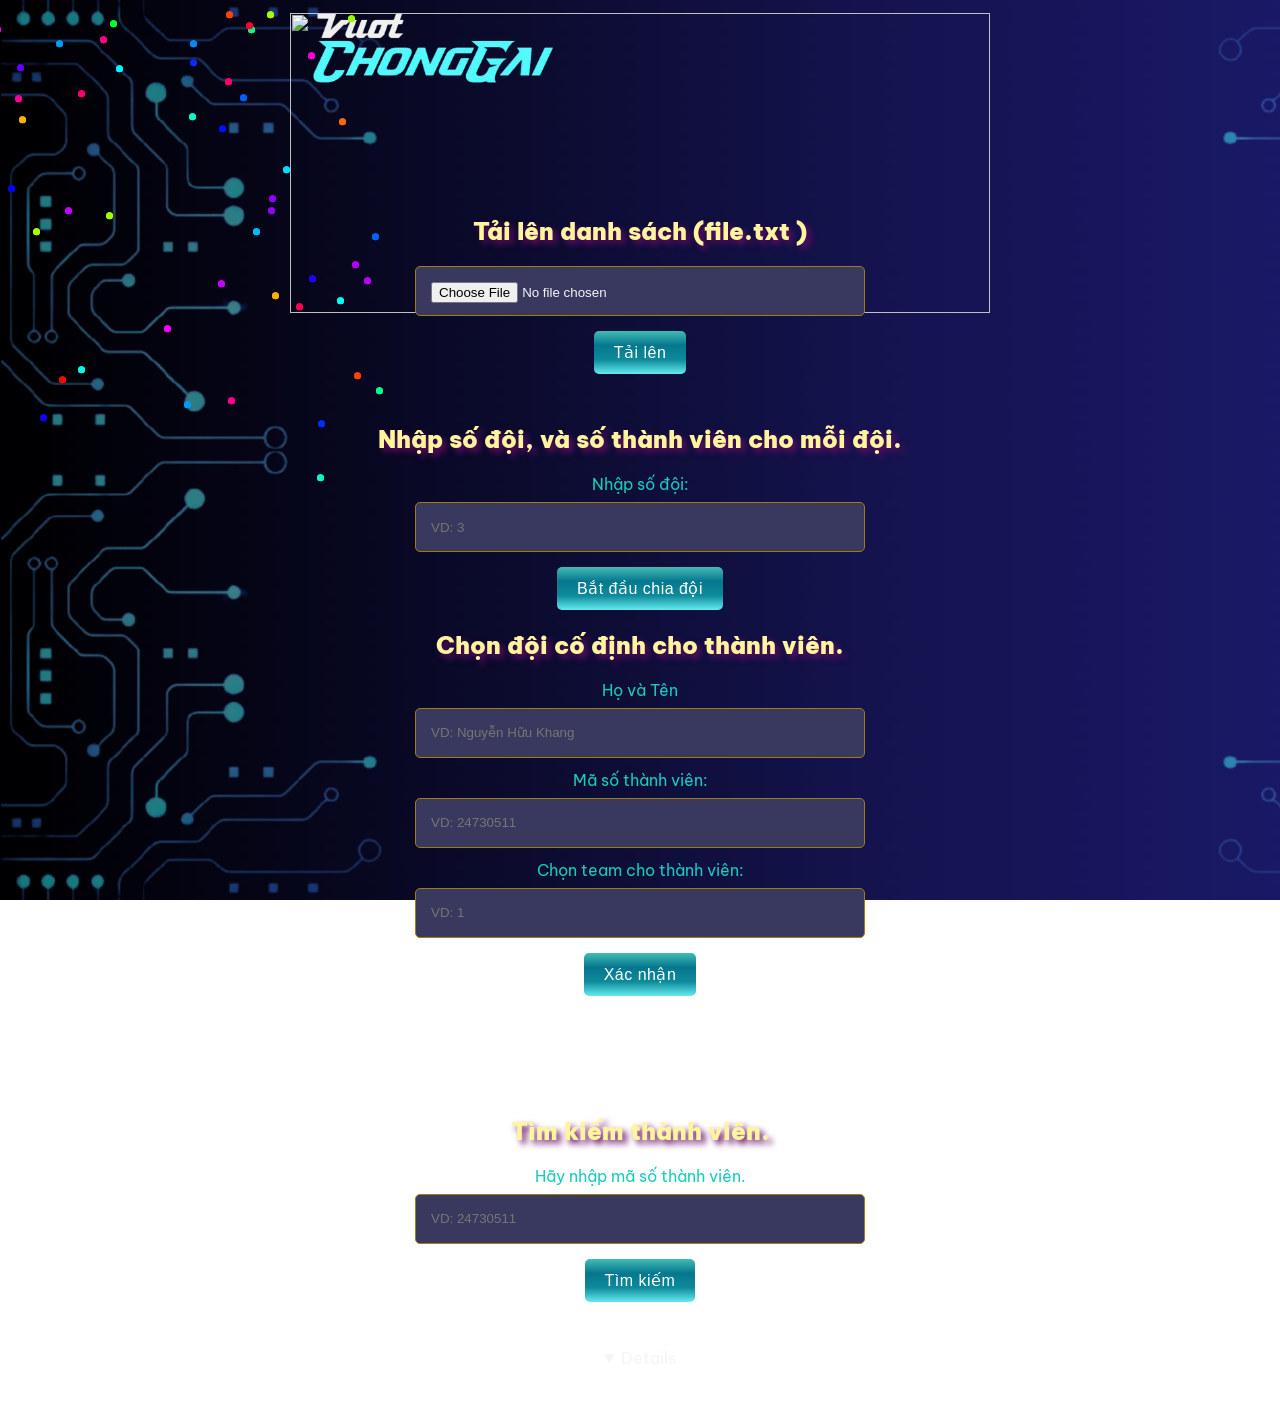
==== index.html @ ff16accd "prjFinal" ====
<!DOCTYPE html>
<html lang="en">
  <head>
    <meta charset="UTF-8" />
    <meta name="viewport" content="width=device-width, initial-scale=1.0" />
    <title>Student Team Assignment</title>
    <link rel="stylesheet" href="style.css" />
    <link rel="stylesheet" href="styles.css">
    <link rel="stylesheet" href="stylesss.css">
  </head>
  <div id="logo">
    <img
      src="/z5915434975083_1399733f3949a2d1f4ed77e11fe7ac17-removebg-preview.png"
      alt="image"
    />
  </div>

  <body>
    <div class="pyro"><div class="before"></div><div class="after"></div></div>
    <div class="container">
      <div class="chiadoi">
        <img
          src="/Remove-bg.ai_1728719531653-removebg-preview.png"
          width="700px"
          height="300px"
          alt=""
        />
      </div>
      <!-- Phần tải tệp TXT -->
      <div class="upload-section">
        <h2>Tải lên danh sách (file.txt )</h2>
        <input type="file" id="fileInput" accept=".txt" />
        <br />
        <button id="uploadButton">Tải lên</button>
      </div>

      <!-- Phần gán sinh viên mặc định -->

      <!-- Hiển thị danh sách sinh viên theo từng đội -->
      
      <div class="pyro">
        <div class="before"></div>
        <div class="after"></div>
      </div>
      <div class="assignment-section">
        <h2>Nhập số đội, và số thành viên cho mỗi đội.</h2>
        <label for="numTeams">Nhập số đội:</label>
        <input
          type="number"
          id="numTeams"
          min="1"
          required
          placeholder="VD: 3"
        />
        <div class="button1">
            <!-- <button id="assignTeamsButton">Bắt đầu random danh sách</button> -->
            <button id="randomizeTeamsButton" style="margin-left: 0px">
              Bắt đầu chia đội
            </button>
          </div>
      <div class="selection">
        <div class="default-assign-section">
          <h2>Chọn đội cố định cho thành viên.</h2>
          <label for="defaultStudentName">Họ và Tên </label>
          <input
            type="text"
            id="defaultStudentName"
            placeholder="VD: Nguyễn Hữu Khang"
          />
          <label for="defaultStudentID">Mã số thành viên:</label>
          <input type="text" id="defaultStudentID" placeholder="VD: 24730511" />
          <label for="defaultTeam">Chọn team cho thành viên:</label>
          <input type="number" id="defaultTeam" min="1" placeholder="VD: 1" />
          <br />
          <button id="assignDefaultButton">Xác nhận</button>
          <br />
        </div>
        <!-- Phần gán đội cho sinh viên -->
        <br />
          <!-- <label for="numMembers">Nhập số thành viên cho mỗi đội:</label> -->
          <!-- <input
            type="number"
            id="numMembers"
            min="1"
            required
            placeholder="VD 3" -->
          <!-- /> -->
          <br />

          
        </div>
      </div>
      <!-- Tìm kiếm sinh viên -->
      <div class="search-section">
        <h2>Tìm kiếm thành viên.</h2>
        <label for="searchID">Hãy nhập mã số thành viên.</label>
        <input type="number" id="searchID" placeholder="VD: 24730511   " />
        <br />
        <button id="searchButton">Tìm kiếm</button>
        <p id="searchResult"></p>
      </div>
      <details open>
      <div id="teamTablesContainer" class="team-section">
        <!-- Các bảng đội sẽ được thêm vào đây -->
      </div>
    </details>
    </div>
    <script>
      let students = [];
      let defaultAssignments = {}; // To store manually assigned students

      // Load TXT or CSV file and process
      document
        .getElementById("uploadButton")
        .addEventListener("click", function () {
          const fileInput = document.getElementById("fileInput");
          const file = fileInput.files[0];

          if (!file) {
            alert("Please choose a file first.");
            return;
          }

          const reader = new FileReader();
          reader.onload = function (e) {
            const content = e.target.result;
            if (file.name.endsWith(".txt")) {
              processTXT(content); // Process the TXT file content
            } else if (file.name.endsWith(".csv")) {
              processCSV(content); // Process the CSV file content
            } else {
              alert("Unsupported file type. Please upload a TXT or CSV file.");
            }
          };
          reader.readAsText(file);
        });

      // Process TXT content
      function processTXT(content) {
        const lines = content.split("\n");
        students = [];
        defaultAssignments = {};

        lines.forEach((line) => {
          const [studentID, ...fullNameParts] = line.trim().split(/\s+/);
          const studentName = fullNameParts.join(" ");

          if (studentID && studentName) {
            students.push({
              id: studentID.trim(),
              name: studentName.trim(),
              team: null,
            });
          }
        });

        displayTeams();
      }

      // Process CSV content
      function processCSV(content) {
        const rows = content.split("\n");
        students = [];
        defaultAssignments = {};

        rows.forEach((row) => {
          const [studentID, studentName] = row.split(",");
          if (studentID && studentName) {
            students.push({
              id: studentID.trim(),
              name: studentName.trim(),
              team: null,
            });
          }
        });

        displayTeams();
      }

      // Display students by team
      

      // Assign random students to teams, ensuring minimal difference in team sizes
      function assignTeams(numTeams, unassignedStudents) {
        const teamCounts = {}; // Store the number of students in each team, including default assignments
        for (let i = 1; i <= numTeams; i++) {
          teamCounts[i] = 0; // Initialize each team count to 0
        }

        // Count students already assigned to teams
        students.forEach((student) => {
          if (student.team) {
            teamCounts[student.team]++;
          }
        });

        const shuffledStudents = shuffleArray(unassignedStudents.slice());

        // Sort teams by the number of current members (ascending)
        const sortedTeams = Object.keys(teamCounts).sort(
          (a, b) => teamCounts[a] - teamCounts[b]
        );

        // Assign unassigned students to teams
        shuffledStudents.forEach((student) => {
          // Always assign to the team with the least members
          const teamNum = sortedTeams[0]; // Get the team with the least members
          student.team = parseInt(teamNum); // Assign the student to that team
          teamCounts[teamNum]++; // Increment the count for that team

          // Resort teams after each assignment to ensure balance
          sortedTeams.sort((a, b) => teamCounts[a] - teamCounts[b]);
        });

        return teamCounts; // Return the updated team counts (if needed)
      }

      // Assign students to teams on button click
    //   document
    //     .getElementById("assignTeamsButton")
    //     .addEventListener("click", function () {
    //       const numTeams = parseInt(document.getElementById("numTeams").value);
    //       const numMembers = parseInt(
    //         document.getElementById("numMembers").value
    //       );
    //       if (numTeams >= 20) {
    //         alert("Value Limit");
    //         return;
    //       }
    //       if (
    //         isNaN(numTeams) ||
    //         (numTeams < 1 && numTeams > 20) ||
    //         isNaN(numMembers) ||
    //         numMembers < 1
    //       ) {
    //         alert("Please enter valid numbers for teams and members.");
    //         return;
    //       }
    //       const unassignedStudents = students.filter(
    //         (s) => !defaultAssignments[s.id] && !s.team
    //       );

    //       if (unassignedStudents.length === 0) {
    //         alert("All students are already assigned to a team.");
    //         return;
    //       }

    //       assignTeams(numTeams, unassignedStudents);
    //       displayTeams();
    //     });

      // Assign default students to teams

      const buttonUpload = document.getElementById("assignDefaultButton");

      buttonUpload.addEventListener("click", function () {
        const studentID = document
          .getElementById("defaultStudentID")
          .value.trim();
        const studentName = document
          .getElementById("defaultStudentName")
          .value.trim();
        const teamNum = parseInt(document.getElementById("defaultTeam").value);

        if (!studentID || isNaN(teamNum) || (teamNum < 1 && teamNum > 20)) {
          alert("Vui lòng nhập đúng mã sinh viên và số nhóm.");
          return;
        }

        // Tìm sinh viên trong danh sách
        const studentIndex = students.findIndex((s) => s.id === studentID);

        if (studentIndex !== -1) {
          // Sinh viên đã tồn tại, cập nhật nhóm
          students[studentIndex].name = studentName;
          students[studentIndex].team = teamNum;
        } else {
          // Sinh viên chưa tồn tại, tạo mới
          const newStudent = {
            id: studentID,
            name: studentName,
            // Thêm các thuộc tính khác cho sinh viên mới (tên, ...)
            team: teamNum,
          };
          students.push(newStudent);
        }

        defaultAssignments[studentID] = teamNum;
        displayTeams();
        // alert(`Đã phân công ${studentID} vào Nhóm ${teamNum}.`);

        document.getElementById("defaultStudentID").value = "";
        document.getElementById("defaultTeam").value = "";
      });

      // Clear default assignments
      // const clearButton = document.getElementById("clearDefaultButton");

      // clearButton.addEventListener("click", function () {
      //   defaultAssignments = {}; // Clear all default assignments
      //   students.forEach((student) => {
      //     if (student.team && student.id in defaultAssignments) {
      //       student.team = null; // Remove team assignment for default students
      //     }
      //   });
      //   displayTeams();
      // });
      // nhap vao sinnh vien tu ben ngoai ma khong co trong danh sach sinh vien
      // Search student by MSSV
      const searchButton = document.getElementById("searchButton");

      searchButton.addEventListener("click", function () {
        const searchID = document.getElementById("searchID").value.trim();
        const student = students.find((s) => s.id === searchID);

        const searchResult = document.getElementById("searchResult");
        if (student) {
          const team = student.team ? student.team : "Unassigned";
          searchResult.textContent = `Tên sinh viên: ${student.name} | Team: ${team}`;
        } else {
          searchResult.textContent = "Student not found.";
        }
      });

      // Clear all assignments
      function clearAllAssignments() {
        students.forEach((student) => {
          student.team = null;
        });
        defaultAssignments = {};
        displayTeams();
      }

      // Re-randomize teams
      document
        .getElementById("randomizeTeamsButton")
        .addEventListener("click", function () {
          const numTeams = parseInt(document.getElementById("numTeams").value);
          if (numTeams >= 20 ) {
            alert("Bạn đã nhập quá giới hạn cho phép! Vui lòng nhập lại!");
            return;
          }
          
          // Ask if the user wants to reset all assignments
          if (
            confirm(
              "Bạn không thay đổi chứ? Bắt đầu chia đội!"
            )
          ) {
            clearAllAssignments();
          }

          const unassignedStudents = students.filter(
            (s) => !defaultAssignments[s.id] && !s.team
          );

          if (unassignedStudents.length === 0) {
            alert("Không có sinh viên, danh sách trống không thể bắt đầu!");
            return;
          }

          assignTeams(numTeams, unassignedStudents);
          displayTeams();
        });
        function displayTeams() {
        const teamTablesContainer = document.getElementById(
          "teamTablesContainer"
        );
        teamTablesContainer.innerHTML = "";

        let teams = {};

        // Group students by their teams
        students.forEach((student) => {
          const teamNum = student.team ? student.team : "Danh sách";
          if (!teams[teamNum]) {
            teams[teamNum] = [];
          }
          teams[teamNum].push(student);
        });

        // Create table for each team
        for (const teamNum in teams) {
          const teamSection = document.createElement("div");
          teamSection.classList.add("team-table");
          const teamTitle = document.createElement("h3");
          teamTitle.textContent = `Team ${teamNum}`;
          teamSection.appendChild(teamTitle);

          const table = document.createElement("table");
          table.innerHTML = `
                <thead> 
                    <tr>
                         <th>Mã số sinh viên</th>
             <th>Họ va Tên</th>
                    </tr>
                </thead>
                <tbody>
                </tbody>
            `;

          const tbody = table.querySelector("tbody");

          teams[teamNum].forEach((student) => {
            const row = document.createElement("tr");
            row.innerHTML = `
                    <td>${student.id}</td>
                    <td>${student.name}</td>
                `;
            tbody.appendChild(row);
          });

          teamSection.appendChild(table);
          teamTablesContainer.appendChild(teamSection);
        }
      }

      // Shuffle students array
      function shuffleArray(array) {
        for (let i = array.length - 1; i > 0; i--) {
          const j = Math.floor(Math.random() * (i + 1));
          [array[i], array[j]] = [array[j], array[i]];
        }
        return array;
      }
    </script>
  </body>
</html>
---- style.css ----
@import url("https://fonts.googleapis.com/css2?family=Be+Vietnam+Pro:ital,wght@0,100;0,200;0,300;0,400;0,500;0,600;0,700;0,800;0,900;1,100;1,200;1,300;1,400;1,500;1,600;1,700;1,800;1,900&display=swap");

body {
  color: #f4f4f9;
  margin: 0;
  padding: 0;
  overflow-x: hidden;
  background-image: url("/2.png");
  width: 100%;
  background-attachment: fixed;
  font-family: "Be Vietnam Pro", sans-serif;
  background-size: cover;
}

.container {
  width: 80%;
  margin: 0 auto;
  padding: 20px;
  text-align: center;
  border-radius: 12px;
  animation: fadeIn 1s ease-out;
  display: flex;
  flex-direction: column;
  justify-content: center;
}

h2,
h3 {
  color: #fff59d;
  text-shadow: 4px 4px 6px rgb(105, 12, 105);
  font-weight: 1000;
}

h1 {
  color: yellow;
  font-size: 4.5em;
  text-align: center;
  margin-bottom: 20px;
  text-shadow: 4px 4px 6px rgb(126, 30, 41, 0.882);
}

.upload-section,
.assignment-section,
.search-section,
.default-assign-section {
  margin-bottom: 30px;
}

label {
  display: block;
  margin: 12px 0 8px;
  color: rgb(26, 204, 186);
}

input[type="number"],
input[type="file"],
input[type="text"] {
  padding: 15px;
  width: 450px;
  height: 50px;
  box-sizing: border-box;
  border: 1.2px solid #9f7e09;
  background-color: #39395f;
  color: #f4f4f9;
  border-radius: 5px;
  outline: none;
  transition: 0.3s;
}

input[type="number"]:focus,
input[type="file"]:focus,
input[type="text"]:focus {
  border-color: #d1c4e9;
  box-shadow: 0 0 8px rgba(93, 178, 238, 0.6);
}

button {
  margin-top: 15px;
  padding: 12px 20px;
  border: none;
  cursor: pointer;
  border-radius: 5px;
  transition: all 0.3s ease;
  font-size: 1em;
  letter-spacing: 0.5px;
  outline: none;
  color: white;
  background: linear-gradient(to bottom, #41bcb4, #06778e, #0e8a9a, #64ebf0);
}

button:hover {
  background-color: #ee5bc4;
  transform: translateY(-3px);
  box-shadow: 0 8px 15px rgba(235, 93, 150, 0.3);
}

button:active {
  transform: translateY(1px);
  box-shadow: none;
}

table {
  width: 100%;
  border-collapse: collapse;
  margin-top: 20px;
  background-color: #146c8ff9;
  color: #f4f4f9;
  border-radius: 8px;
  overflow: hidden;
  animation: slideUp 0.7s ease-out;
}

th,
td {
  padding: 20px;
  text-align: left;
  border-bottom: 1px solid #1D76A4;
}

th {
  background-color: #249dde;
  color: #ffffff;
}

.team-section {
  display: flex;
  flex-wrap: wrap;
  justify-content: center; /* Centers and spaces the tables evenly */
  margin-top: 30px;
}

.team-table {
  margin-bottom: 30px;
  width: 400px; /* Adjust width to fit multiple tables side by side */
  margin: 10px; /* Add margin to space out the tables */
}

.team-section h3 {
  text-align: center;
  color: #f4f4f9;
  margin-bottom: 10px;
}

@keyframes fadeIn {
  0% {
    opacity: 0;
    transform: translateY(-20px);
  }
  100% {
    opacity: 1;
    transform: translateY(0);
  }
}

@keyframes slideUp {
  0% {
    transform: translateY(20px);
    opacity: 0;
  }
  100% {
    transform: translateY(0);
    opacity: 1;
  }
}

button:hover {
  background-color: #4528e6;
  transform: translateY(-3px);
  box-shadow: 0 8px 15px rgba(92, 145, 235, 0.3);
}

button:active {
  transform: translateY(1px);
  box-shadow: none;
}

input:focus,
button:hover {
  box-shadow: 0 0 8px rgba(234, 39, 159, 0.6);
}
tbody tr:hover {
  background-color: rgba(61, 169, 252, 0.2);
  cursor: pointer;
  transition: background-color 0.3s ease;
}
#logo img {
  max-width: 250px;
  height: auto;
  margin-left: 24%;
  margin-top: 5px;
  margin-bottom: -50px;
}
.chiadoi {
  margin-bottom: -120px;
  margin-top: -50px;
}

.pyro > .before,
.pyro > .after {
  position: absolute;
  width: 7px;
  height: 7px;
  pointer-events: none;
  z-index: 99999999;
  border-radius: 50%;
  box-shadow: -120px -218.66667px blue, 248px -16.66667px #00ff84,
    190px 16.33333px #002bff, -113px -308.66667px #ff009d,
    -109px -287.66667px #ffb300, -50px -313.66667px #ff006e,
    226px -31.66667px #ff4000, 180px -351.66667px #ff00d0,
    -12px -338.66667px #00f6ff, 220px -388.66667px #99ff00,
    -69px -27.66667px #ff0400, -111px -339.66667px #6200ff,
    155px -237.66667px #00ddff, -152px -380.66667px #00ffd0,
    -50px -37.66667px #00ffdd, -95px -175.66667px #a6ff00,
    -88px 10.33333px #0d00ff, 112px -309.66667px #005eff,
    69px -415.66667px #ff00a6, 168px -100.66667px #ff004c,
    -244px 24.33333px #ff6600, 97px -325.66667px #ff0066,
    -211px -182.66667px #00ffa2, 236px -126.66667px #b700ff,
    140px -196.66667px #9000ff, 125px -175.66667px #00bbff,
    118px -381.66667px #ff002f, 144px -111.66667px #ffae00,
    36px -78.66667px #f600ff, -63px -196.66667px #c800ff,
    -218px -227.66667px #d4ff00, -134px -377.66667px #ea00ff,
    -36px -412.66667px #ff00d4, 209px -106.66667px #00fff2,
    91px -278.66667px #000dff, -22px -191.66667px #9dff00,
    139px -392.66667px #a6ff00, 56px -2.66667px #0099ff,
    -156px -276.66667px #ea00ff, -163px -233.66667px #00fffb,
    -238px -346.66667px #00ff73, 62px -363.66667px #0088ff,
    244px -170.66667px #0062ff, 224px -142.66667px #b300ff,
    141px -208.66667px #9000ff, 211px -285.66667px #ff6600,
    181px -128.66667px #1e00ff, 90px -123.66667px #c800ff,
    189px 70.33333px #00ffc8, -18px -383.66667px #00ff33,
    100px -6.66667px #ff008c;
  -moz-animation: 1s bang ease-out infinite backwards,
    1s gravity ease-in infinite backwards, 5s position linear infinite backwards;
  -webkit-animation: 1s bang ease-out infinite backwards,
    1s gravity ease-in infinite backwards, 5s position linear infinite backwards;
  -o-animation: 1s bang ease-out infinite backwards,
    1s gravity ease-in infinite backwards, 5s position linear infinite backwards;
  -ms-animation: 1s bang ease-out infinite backwards,
    1s gravity ease-in infinite backwards, 5s position linear infinite backwards;
  animation: 1s bang ease-out infinite backwards,
    1s gravity ease-in infinite backwards, 5s position linear infinite backwards;
}

.pyro > .after {
  -moz-animation-delay: 1.25s, 1.25s, 1.25s;
  -webkit-animation-delay: 1.25s, 1.25s, 1.25s;
  -o-animation-delay: 1.25s, 1.25s, 1.25s;
  -ms-animation-delay: 1.25s, 1.25s, 1.25s;
  animation-delay: 1.25s, 1.25s, 1.25s;
  -moz-animation-duration: 1.25s, 1.25s, 6.25s;
  -webkit-animation-duration: 1.25s, 1.25s, 6.25s;
  -o-animation-duration: 1.25s, 1.25s, 6.25s;
  -ms-animation-duration: 1.25s, 1.25s, 6.25s;
  animation-duration: 1.25s, 1.25s, 6.25s;
}

@-webkit-keyframes bang {
  from {
    box-shadow: 0 0 white, 0 0 white, 0 0 white, 0 0 white, 0 0 white, 0 0 white,
      0 0 white, 0 0 white, 0 0 white, 0 0 white, 0 0 white, 0 0 white,
      0 0 white, 0 0 white, 0 0 white, 0 0 white, 0 0 white, 0 0 white,
      0 0 white, 0 0 white, 0 0 white, 0 0 white, 0 0 white, 0 0 white,
      0 0 white, 0 0 white, 0 0 white, 0 0 white, 0 0 white, 0 0 white,
      0 0 white, 0 0 white, 0 0 white, 0 0 white, 0 0 white, 0 0 white,
      0 0 white, 0 0 white, 0 0 white, 0 0 white, 0 0 white, 0 0 white,
      0 0 white, 0 0 white, 0 0 white, 0 0 white, 0 0 white, 0 0 white,
      0 0 white, 0 0 white, 0 0 white;
  }
}
@-moz-keyframes bang {
  from {
    box-shadow: 0 0 white, 0 0 white, 0 0 white, 0 0 white, 0 0 white, 0 0 white,
      0 0 white, 0 0 white, 0 0 white, 0 0 white, 0 0 white, 0 0 white,
      0 0 white, 0 0 white, 0 0 white, 0 0 white, 0 0 white, 0 0 white,
      0 0 white, 0 0 white, 0 0 white, 0 0 white, 0 0 white, 0 0 white,
      0 0 white, 0 0 white, 0 0 white, 0 0 white, 0 0 white, 0 0 white,
      0 0 white, 0 0 white, 0 0 white, 0 0 white, 0 0 white, 0 0 white,
      0 0 white, 0 0 white, 0 0 white, 0 0 white, 0 0 white, 0 0 white,
      0 0 white, 0 0 white, 0 0 white, 0 0 white, 0 0 white, 0 0 white,
      0 0 white, 0 0 white, 0 0 white;
  }
}
@-o-keyframes bang {
  from {
    box-shadow: 0 0 white, 0 0 white, 0 0 white, 0 0 white, 0 0 white, 0 0 white,
      0 0 white, 0 0 white, 0 0 white, 0 0 white, 0 0 white, 0 0 white,
      0 0 white, 0 0 white, 0 0 white, 0 0 white, 0 0 white, 0 0 white,
      0 0 white, 0 0 white, 0 0 white, 0 0 white, 0 0 white, 0 0 white,
      0 0 white, 0 0 white, 0 0 white, 0 0 white, 0 0 white, 0 0 white,
      0 0 white, 0 0 white, 0 0 white, 0 0 white, 0 0 white, 0 0 white,
      0 0 white, 0 0 white, 0 0 white, 0 0 white, 0 0 white, 0 0 white,
      0 0 white, 0 0 white, 0 0 white, 0 0 white, 0 0 white, 0 0 white,
      0 0 white, 0 0 white, 0 0 white;
  }
}
@-ms-keyframes bang {
  from {
    box-shadow: 0 0 white, 0 0 white, 0 0 white, 0 0 white, 0 0 white, 0 0 white,
      0 0 white, 0 0 white, 0 0 white, 0 0 white, 0 0 white, 0 0 white,
      0 0 white, 0 0 white, 0 0 white, 0 0 white, 0 0 white, 0 0 white,
      0 0 white, 0 0 white, 0 0 white, 0 0 white, 0 0 white, 0 0 white,
      0 0 white, 0 0 white, 0 0 white, 0 0 white, 0 0 white, 0 0 white,
      0 0 white, 0 0 white, 0 0 white, 0 0 white, 0 0 white, 0 0 white,
      0 0 white, 0 0 white, 0 0 white, 0 0 white, 0 0 white, 0 0 white,
      0 0 white, 0 0 white, 0 0 white, 0 0 white, 0 0 white, 0 0 white,
      0 0 white, 0 0 white, 0 0 white;
  }
}
@keyframes bang {
  from {
    box-shadow: 0 0 white, 0 0 white, 0 0 white, 0 0 white, 0 0 white, 0 0 white,
      0 0 white, 0 0 white, 0 0 white, 0 0 white, 0 0 white, 0 0 white,
      0 0 white, 0 0 white, 0 0 white, 0 0 white, 0 0 white, 0 0 white,
      0 0 white, 0 0 white, 0 0 white, 0 0 white, 0 0 white, 0 0 white,
      0 0 white, 0 0 white, 0 0 white, 0 0 white, 0 0 white, 0 0 white,
      0 0 white, 0 0 white, 0 0 white, 0 0 white, 0 0 white, 0 0 white,
      0 0 white, 0 0 white, 0 0 white, 0 0 white, 0 0 white, 0 0 white,
      0 0 white, 0 0 white, 0 0 white, 0 0 white, 0 0 white, 0 0 white,
      0 0 white, 0 0 white, 0 0 white;
  }
}
@-webkit-keyframes gravity {
  to {
    transform: translateY(200px);
    -moz-transform: translateY(200px);
    -webkit-transform: translateY(200px);
    -o-transform: translateY(200px);
    -ms-transform: translateY(200px);
    opacity: 0;
  }
}
@-moz-keyframes gravity {
  to {
    transform: translateY(200px);
    -moz-transform: translateY(200px);
    -webkit-transform: translateY(200px);
    -o-transform: translateY(200px);
    -ms-transform: translateY(200px);
    opacity: 0;
  }
}
@-o-keyframes gravity {
  to {
    transform: translateY(200px);
    -moz-transform: translateY(200px);
    -webkit-transform: translateY(200px);
    -o-transform: translateY(200px);
    -ms-transform: translateY(200px);
    opacity: 0;
  }
}
@-ms-keyframes gravity {
  to {
    transform: translateY(200px);
    -moz-transform: translateY(200px);
    -webkit-transform: translateY(200px);
    -o-transform: translateY(200px);
    -ms-transform: translateY(200px);
    opacity: 0;
  }
}
@keyframes gravity {
  to {
    transform: translateY(200px);
    -moz-transform: translateY(200px);
    -webkit-transform: translateY(200px);
    -o-transform: translateY(200px);
    -ms-transform: translateY(200px);
    opacity: 0;
  }
}
@-webkit-keyframes position {
  0%,
  19.9% {
    margin-top: 10%;
    margin-left: 40%;
  }

  20%,
  39.9% {
    margin-top: 40%;
    margin-left: 30%;
  }

  40%,
  59.9% {
    margin-top: 20%;
    margin-left: 70%;
  }

  60%,
  79.9% {
    margin-top: 30%;
    margin-left: 20%;
  }

  80%,
  99.9% {
    margin-top: 30%;
    margin-left: 80%;
  }
}
@-moz-keyframes position {
  0%,
  19.9% {
    margin-top: 10%;
    margin-left: 40%;
  }

  20%,
  39.9% {
    margin-top: 40%;
    margin-left: 30%;
  }

  40%,
  59.9% {
    margin-top: 20%;
    margin-left: 70%;
  }

  60%,
  79.9% {
    margin-top: 30%;
    margin-left: 20%;
  }

  80%,
  99.9% {
    margin-top: 30%;
    margin-left: 80%;
  }
}
@-o-keyframes position {
  0%,
  19.9% {
    margin-top: 10%;
    margin-left: 40%;
  }

  20%,
  39.9% {
    margin-top: 40%;
    margin-left: 30%;
  }

  40%,
  59.9% {
    margin-top: 20%;
    margin-left: 70%;
  }

  60%,
  79.9% {
    margin-top: 30%;
    margin-left: 20%;
  }

  80%,
  99.9% {
    margin-top: 30%;
    margin-left: 80%;
  }
}
@-ms-keyframes position {
  0%,
  19.9% {
    margin-top: 10%;
    margin-left: 40%;
  }

  20%,
  39.9% {
    margin-top: 40%;
    margin-left: 30%;
  }

  40%,
  59.9% {
    margin-top: 20%;
    margin-left: 70%;
  }

  60%,
  79.9% {
    margin-top: 30%;
    margin-left: 20%;
  }

  80%,
  99.9% {
    margin-top: 30%;
    margin-left: 80%;
  }
}
@keyframes position {
  0%,
  19.9% {
    margin-top: 10%;
    margin-left: 40%;
  }

  20%,
  39.9% {
    margin-top: 40%;
    margin-left: 30%;
  }

  40%,
  59.9% {
    margin-top: 20%;
    margin-left: 70%;
  }

  60%,
  79.9% {
    margin-top: 30%;
    margin-left: 20%;
  }

  80%,
  99.9% {
    margin-top: 30%;
    margin-left: 80%;
  }
}

details{
  display: block;
}
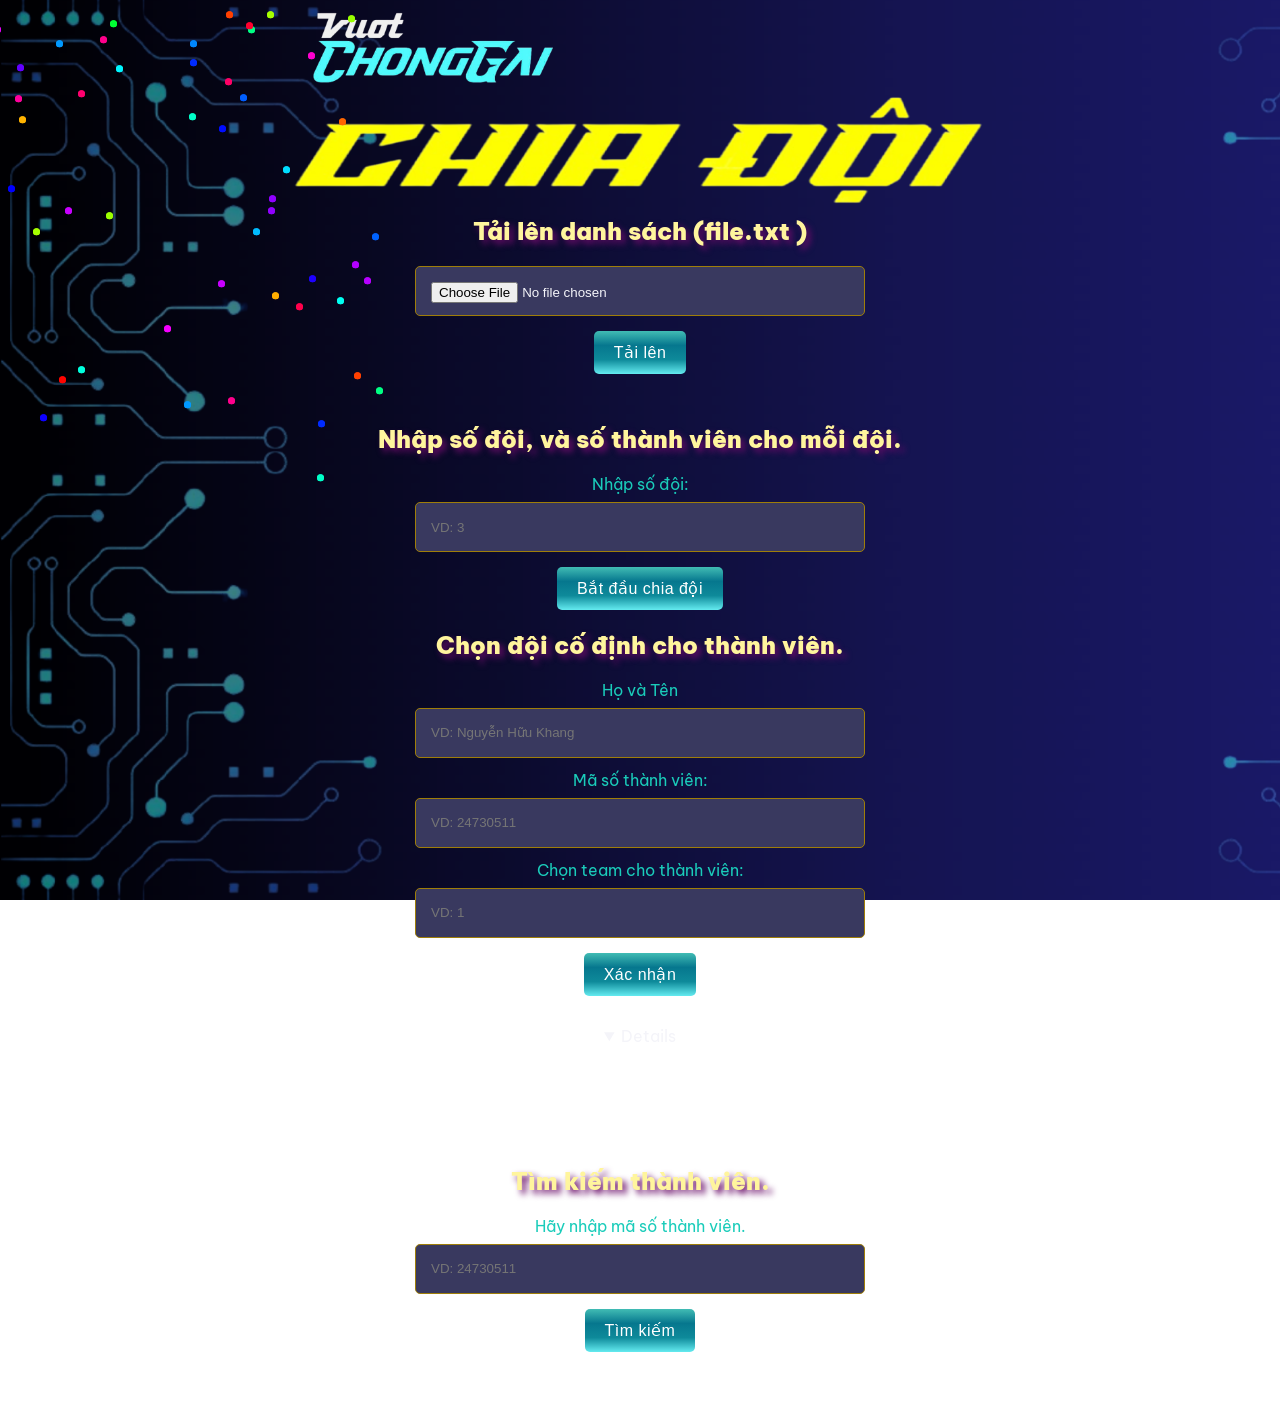
==== commit 9bf27e0c: "projectTeam" ====
--- a/index.html
+++ b/index.html
@@ -75,6 +75,11 @@
           <button id="assignDefaultButton">Xác nhận</button>
           <br />
         </div>
+        <details open>
+            <div id="teamTablesContainer" class="team-section">
+              <!-- Các bảng đội sẽ được thêm vào đây -->
+            </div>
+          </details>
         <!-- Phần gán đội cho sinh viên -->
         <br />
           <!-- <label for="numMembers">Nhập số thành viên cho mỗi đội:</label> -->
@@ -99,11 +104,7 @@
         <button id="searchButton">Tìm kiếm</button>
         <p id="searchResult"></p>
       </div>
-      <details open>
-      <div id="teamTablesContainer" class="team-section">
-        <!-- Các bảng đội sẽ được thêm vào đây -->
-      </div>
-    </details>
+      
     </div>
     <script>
       let students = [];
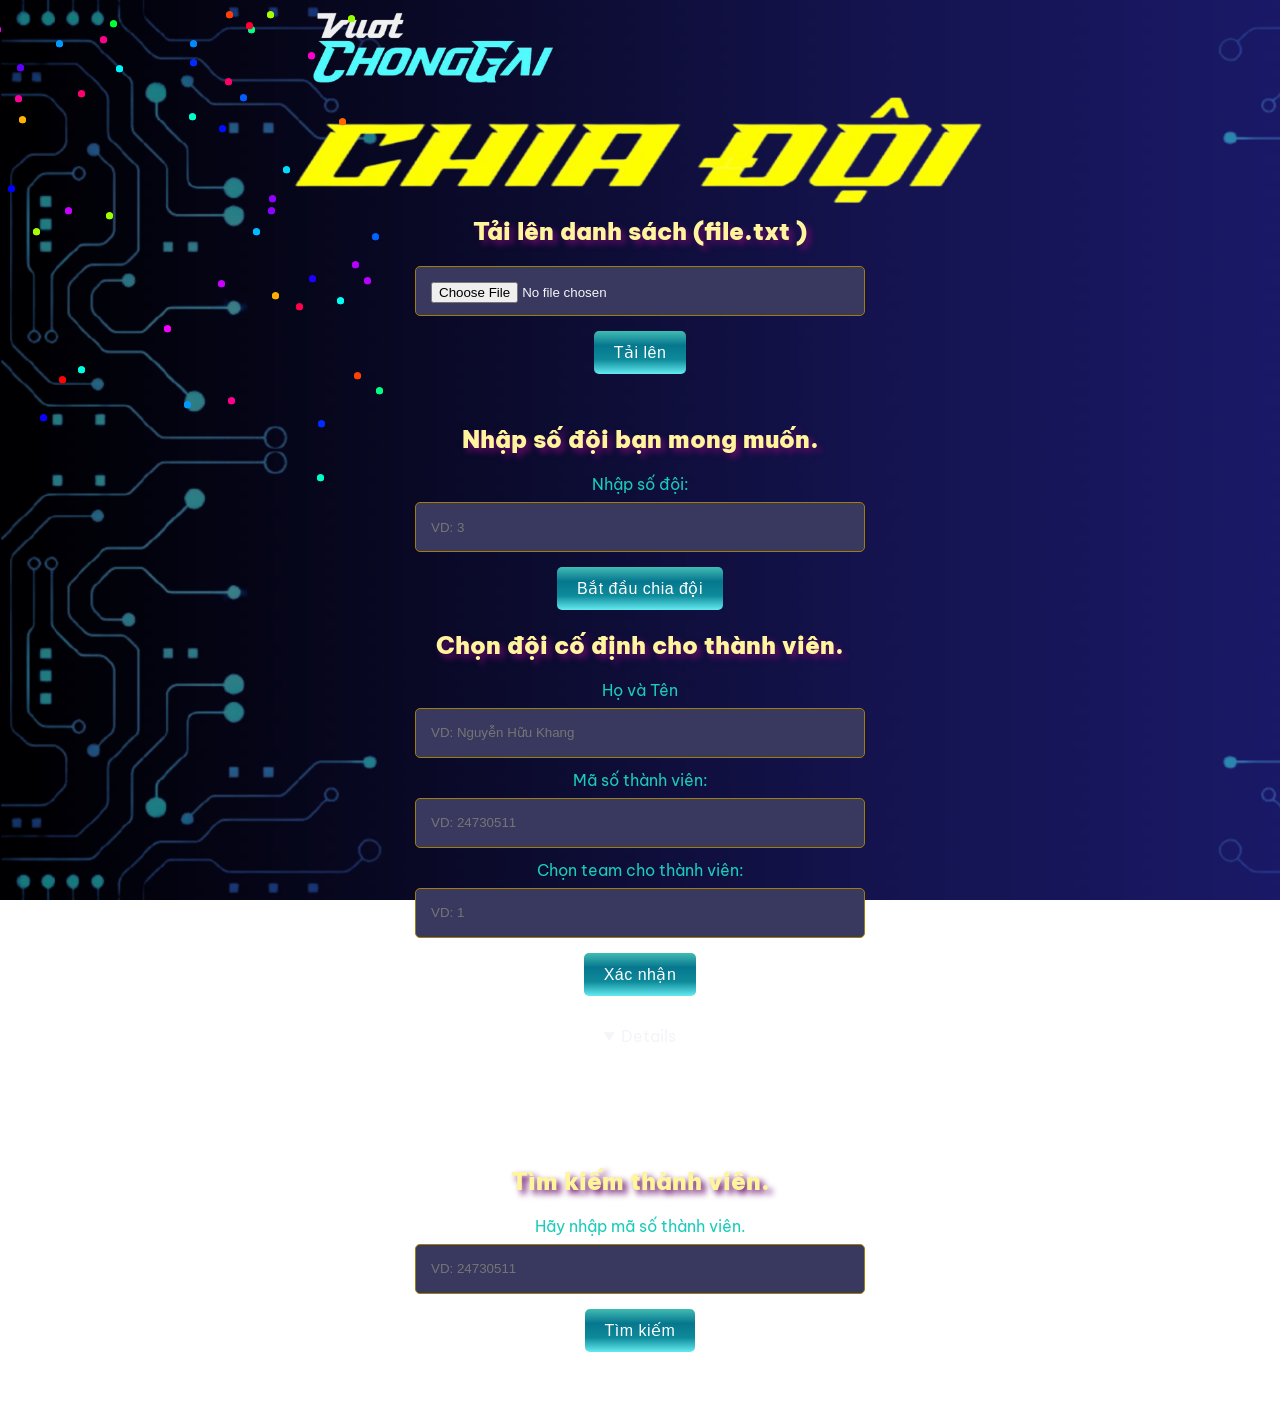
==== commit 532e573f: "projectFinish" ====
--- a/index.html
+++ b/index.html
@@ -43,7 +43,7 @@
         <div class="after"></div>
       </div>
       <div class="assignment-section">
-        <h2>Nhập số đội, và số thành viên cho mỗi đội.</h2>
+        <h2>Nhập số đội bạn mong muốn.</h2>
         <label for="numTeams">Nhập số đội:</label>
         <input
           type="number"
@@ -337,7 +337,7 @@
         .getElementById("randomizeTeamsButton")
         .addEventListener("click", function () {
           const numTeams = parseInt(document.getElementById("numTeams").value);
-          if (numTeams >= 20 ) {
+          if (numTeams >= 100 ) {
             alert("Bạn đã nhập quá giới hạn cho phép! Vui lòng nhập lại!");
             return;
           }
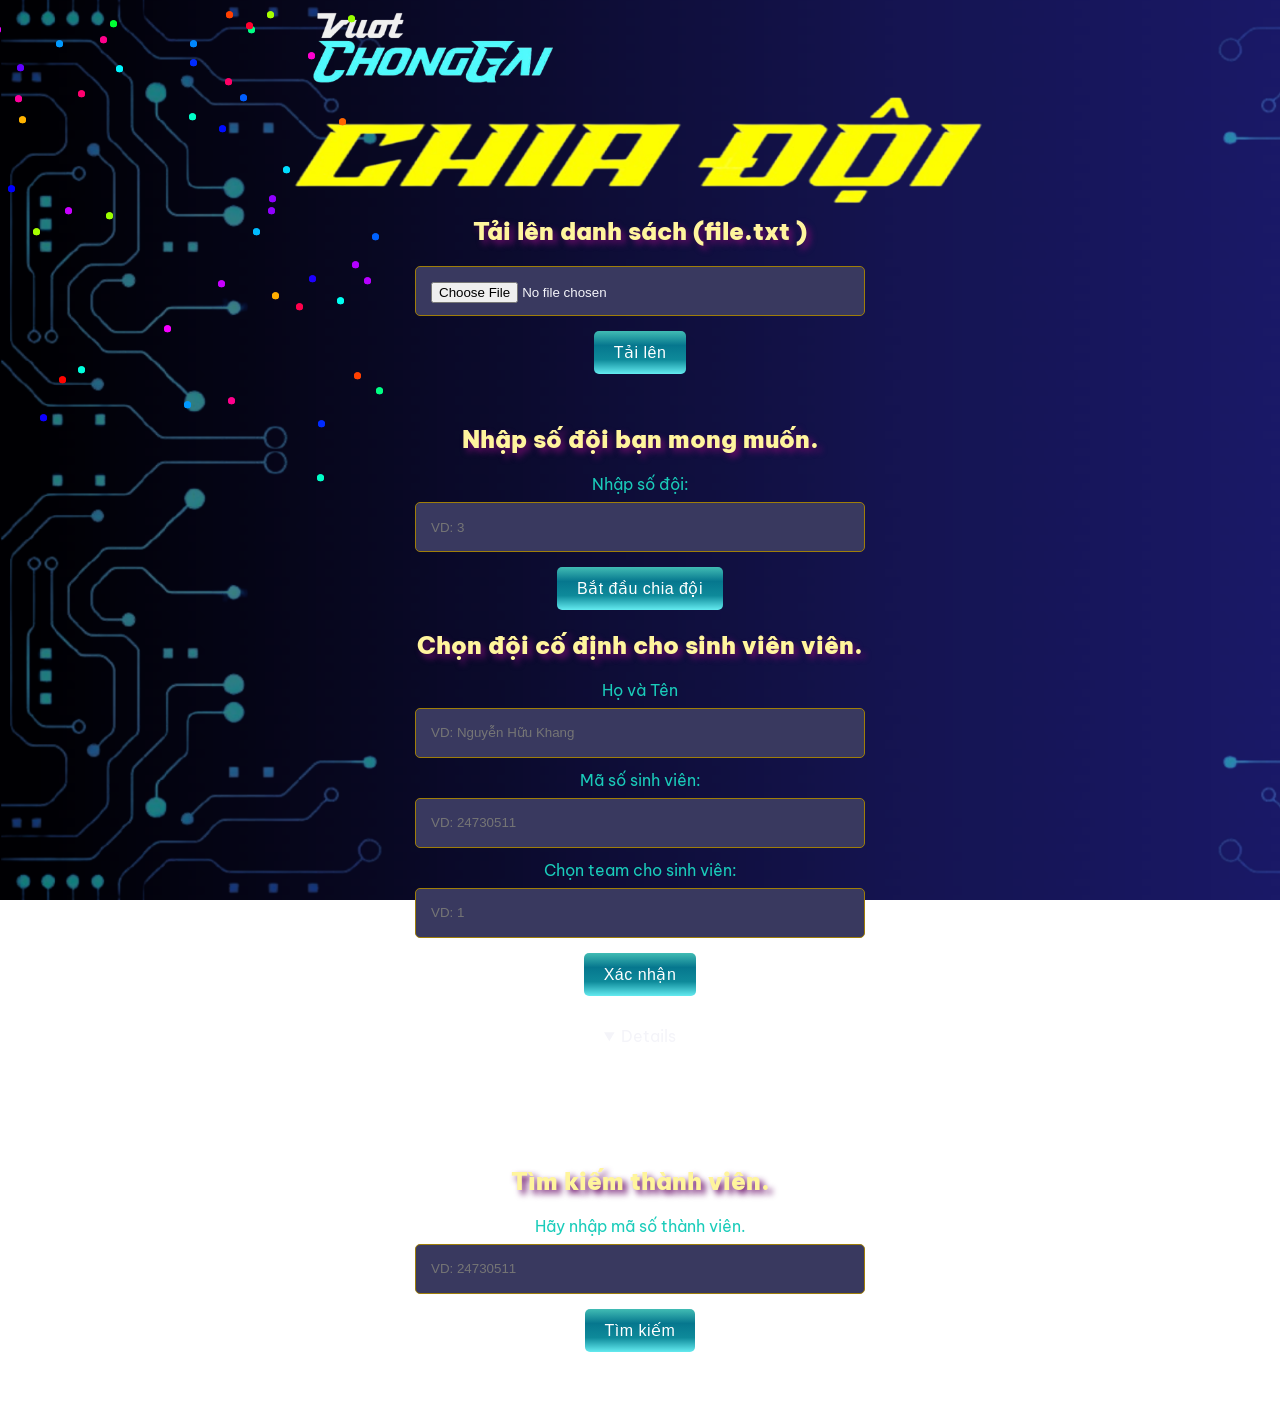
==== commit ee3a158a: "prjTeamvuotChongGai" ====
--- a/index.html
+++ b/index.html
@@ -60,16 +60,16 @@
           </div>
       <div class="selection">
         <div class="default-assign-section">
-          <h2>Chọn đội cố định cho thành viên.</h2>
+          <h2>Chọn đội cố định cho sinh viên viên.</h2>
           <label for="defaultStudentName">Họ và Tên </label>
           <input
             type="text"
             id="defaultStudentName"
             placeholder="VD: Nguyễn Hữu Khang"
           />
-          <label for="defaultStudentID">Mã số thành viên:</label>
+          <label for="defaultStudentID">Mã số sinh viên:</label>
           <input type="text" id="defaultStudentID" placeholder="VD: 24730511" />
-          <label for="defaultTeam">Chọn team cho thành viên:</label>
+          <label for="defaultTeam">Chọn team cho sinh viên:</label>
           <input type="number" id="defaultTeam" min="1" placeholder="VD: 1" />
           <br />
           <button id="assignDefaultButton">Xác nhận</button>
